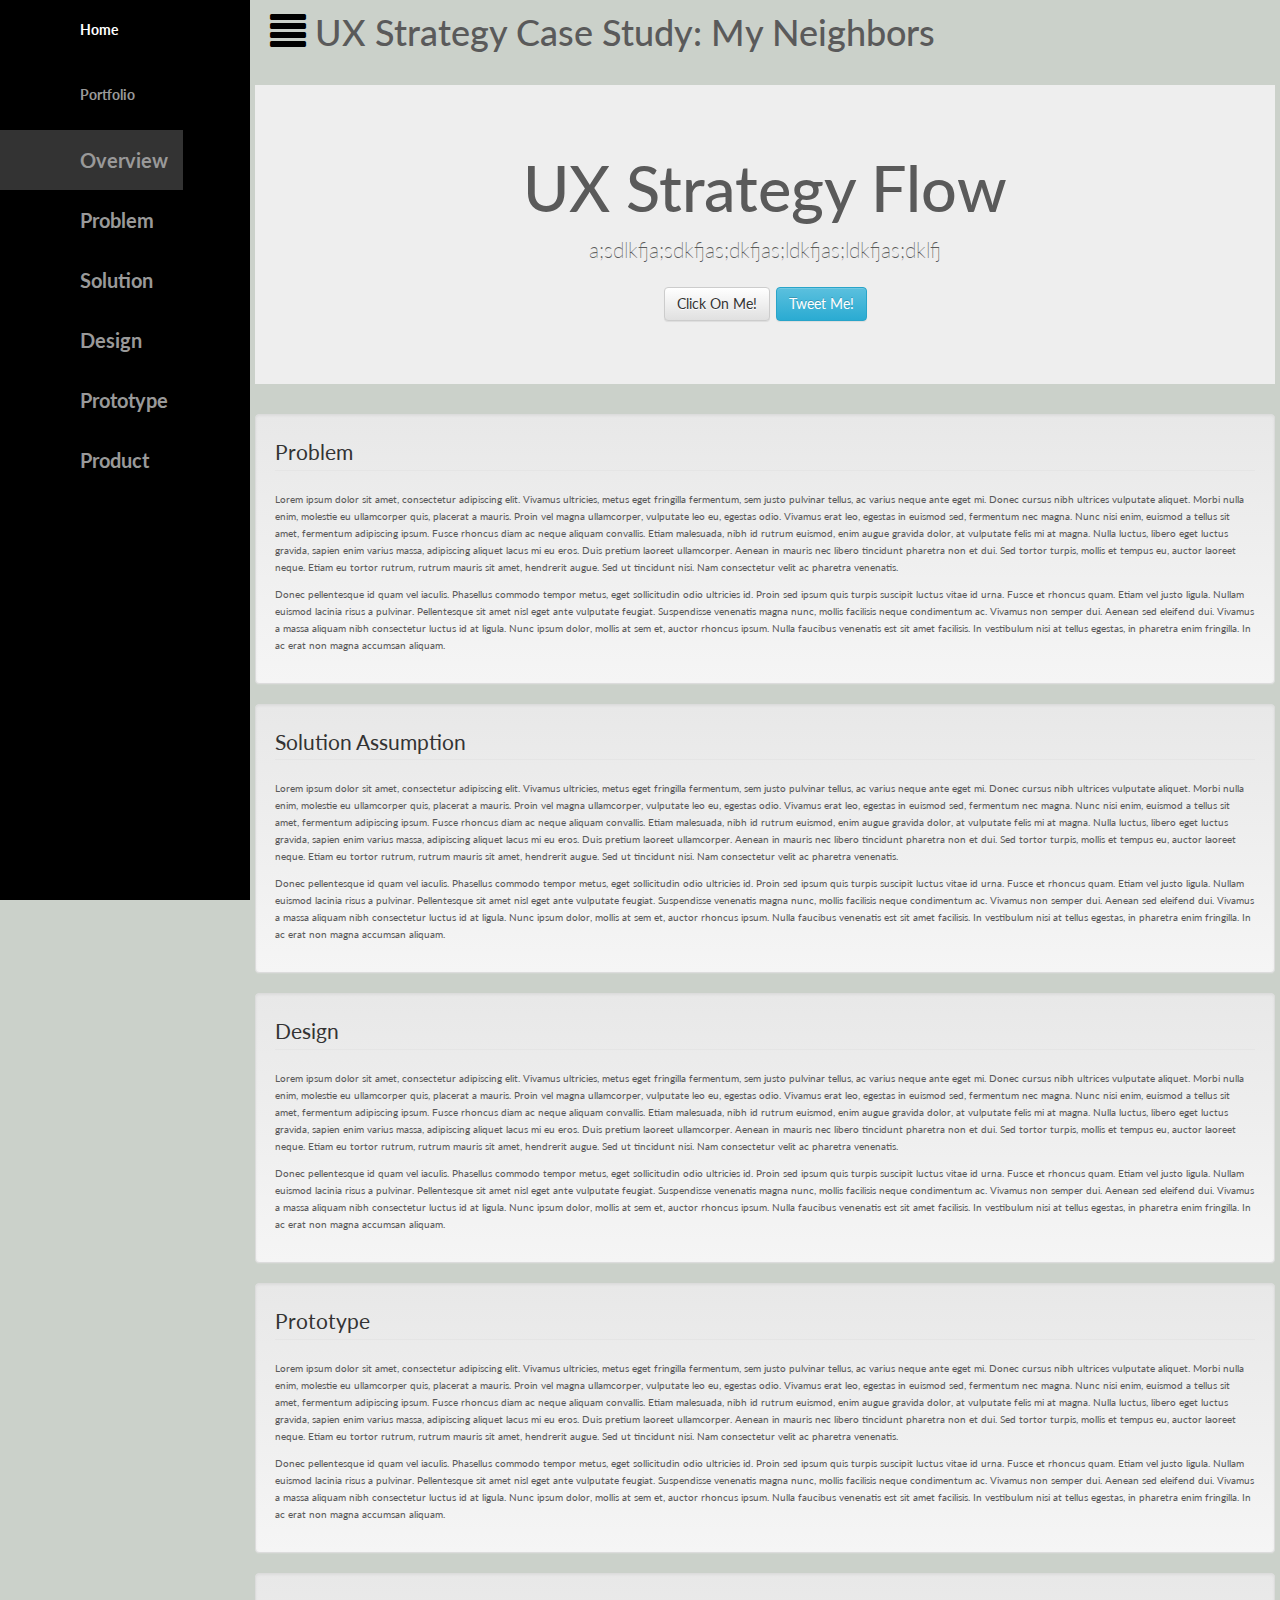
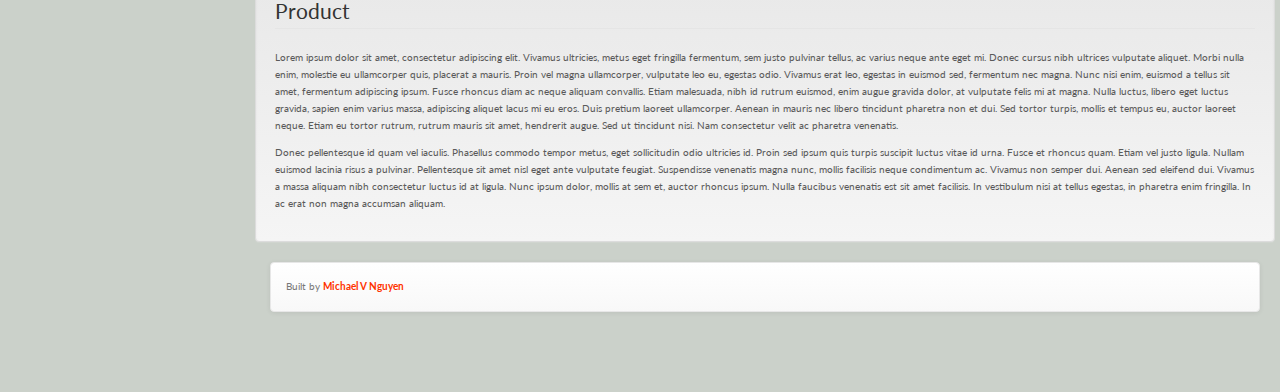
==== Portfolio/my-neighbors.html @ d1bbe3a5 "Add files via upload" ====
<!DOCTYPE html>
<html lang="en">
  <head>
    <meta charset="utf-8">
    <meta http-equiv="X-UA-Compatible" content="IE=edge">
    <meta name="viewport" content="width=device-width, initial-scale=1">
    <!-- The above 3 meta tags *must* come first in the head; any other head content must come *after* these tags -->
    <meta name="description" content="">
    <meta name="author" content="">
    <link rel="icon" href="../favicon.ico">


    <link rel="stylesheet" href="css/normalize.css">
   
    <link href='http://fonts.googleapis.com/css?family=Lato' rel='stylesheet' type='text/css'>

    <title>Portal to portfolio pieces</title>

    <!-- Bootstrap core CSS -->
    <link href="bootstrap-3.3.7-dist/css/bootstrap.min.css" rel="stylesheet">
    <link href="bootstrap-3.3.7-dist/css/bootstrap.css" rel="stylesheet">
    <link href="bootstrap-3.3.7-dist/css/bootstrap-theme.css" rel="stylesheet">


    <!-- Custom styles for this template -->
     <link href="css/style.css" rel="stylesheet">
    <link href="css/portfolio.css" rel="stylesheet">
    <link href="css/my-neighbors.css" rel="stylesheet">
  </head>


<!-- body -->

  <body>
   
    <div id="wrapper">

        <!-- Sidebar -->
        <div id="sidebar-wrapper">
            <nav id="spy">
                <ul class="sidebar-nav nav">
                    <li class="sidebar-brand">
                        <a href="index.html"><span class="fa fa-home solo">Home</span></a>
                    </li>
                    <li class="sidebar-brand">
                        <a href="portfolio.html"><span class="fa fa-home solo">Portfolio</span></a>
                    </li>
                    <li>
                        <a href="#overview" data-scroll>
                            <span class="fa fa-anchor solo">Overview</span>
                        </a>
                    </li>
                    <li>
                        <a href="#anch1" data-scroll>
                            <span class="fa fa-anchor solo">Problem</span>
                        </a>
                    </li>
                    <li>
                        <a href="#anch2" data-scroll>
                            <span class="fa fa-anchor solo">Solution</span>
                        </a>
                    </li>
                    <li>
                        <a href="#anch3" data-scroll>
                            <span class="fa fa-anchor solo">Design</span>
                        </a>
                    </li>
                    <li>
                        <a href="#anch4" data-scroll>
                            <span class="fa fa-anchor solo">Prototype</span>
                        </a>
                    </li>
                    <li>
                        <a href="#anch5" data-scroll>
                            <span class="fa fa-anchor solo">Product</span>
                        </a>
                    </li>
                </ul>
            </nav>
        </div>

        <!-- Page content -->
        <div id="page-content-wrapper">
            <div class="content-header">
                <h1 id="overview">
                    <a id="menu-toggle" href="#" class="glyphicon glyphicon-align-justify btn-menu toggle">
                        <i class="fa fa-bars"></i>
                    </a>
                    UX Strategy Case Study: My Neighbors
                </h1>
            </div>

            <div class="page-content inset" data-spy="scroll" data-target="#spy">
                <div class="row">
  
                        <div class="jumbotron text-center" >
                            <h1>UX Strategy Flow</h1>
                            <p>a;sdlkfja;sdkfjas;dkfjas;ldkfjas;ldkfjas;dklfj</p>
                            <p><a class="btn btn-default">Click On Me!</a>
                            <a class="btn btn-info">Tweet Me!</a></p>
                        </div>
    
                </div>
                <div class="row">
                    <div class="col-md-12 well">
                        <legend id="anch1">Problem</legend>
                        <p>Lorem ipsum dolor sit amet, consectetur adipiscing elit. Vivamus ultricies, metus eget fringilla fermentum, sem justo pulvinar tellus, ac varius neque ante eget mi. Donec cursus nibh ultrices vulputate aliquet. Morbi nulla enim, molestie eu ullamcorper quis, placerat a mauris. Proin vel magna ullamcorper, vulputate leo eu, egestas odio. Vivamus erat leo, egestas in euismod sed, fermentum nec magna. Nunc nisi enim, euismod a tellus sit amet, fermentum adipiscing ipsum. Fusce rhoncus diam ac neque aliquam convallis. Etiam malesuada, nibh id rutrum euismod, enim augue gravida dolor, at vulputate felis mi at magna. Nulla luctus, libero eget luctus gravida, sapien enim varius massa, adipiscing aliquet lacus mi eu eros. Duis pretium laoreet ullamcorper. Aenean in mauris nec libero tincidunt pharetra non et dui. Sed tortor turpis, mollis et tempus eu, auctor laoreet neque. Etiam eu tortor rutrum, rutrum mauris sit amet, hendrerit augue. Sed ut tincidunt nisi. Nam consectetur velit ac pharetra venenatis.</p>
                        <p>Donec pellentesque id quam vel iaculis. Phasellus commodo tempor metus, eget sollicitudin odio ultricies id. Proin sed ipsum quis turpis suscipit luctus vitae id urna. Fusce et rhoncus quam. Etiam vel justo ligula. Nullam euismod lacinia risus a pulvinar. Pellentesque sit amet nisl eget ante vulputate feugiat. Suspendisse venenatis magna nunc, mollis facilisis neque condimentum ac. Vivamus non semper dui. Aenean sed eleifend dui. Vivamus a massa aliquam nibh consectetur luctus id at ligula. Nunc ipsum dolor, mollis at sem et, auctor rhoncus ipsum. Nulla faucibus venenatis est sit amet facilisis. In vestibulum nisi at tellus egestas, in pharetra enim fringilla. In ac erat non magna accumsan aliquam.</p>
                    </div>
                    <div class="col-md-12 well">
                        <legend id="anch2">Solution Assumption</legend>
                        <p>Lorem ipsum dolor sit amet, consectetur adipiscing elit. Vivamus ultricies, metus eget fringilla fermentum, sem justo pulvinar tellus, ac varius neque ante eget mi. Donec cursus nibh ultrices vulputate aliquet. Morbi nulla enim, molestie eu ullamcorper quis, placerat a mauris. Proin vel magna ullamcorper, vulputate leo eu, egestas odio. Vivamus erat leo, egestas in euismod sed, fermentum nec magna. Nunc nisi enim, euismod a tellus sit amet, fermentum adipiscing ipsum. Fusce rhoncus diam ac neque aliquam convallis. Etiam malesuada, nibh id rutrum euismod, enim augue gravida dolor, at vulputate felis mi at magna. Nulla luctus, libero eget luctus gravida, sapien enim varius massa, adipiscing aliquet lacus mi eu eros. Duis pretium laoreet ullamcorper. Aenean in mauris nec libero tincidunt pharetra non et dui. Sed tortor turpis, mollis et tempus eu, auctor laoreet neque. Etiam eu tortor rutrum, rutrum mauris sit amet, hendrerit augue. Sed ut tincidunt nisi. Nam consectetur velit ac pharetra venenatis.</p>
                        <p>Donec pellentesque id quam vel iaculis. Phasellus commodo tempor metus, eget sollicitudin odio ultricies id. Proin sed ipsum quis turpis suscipit luctus vitae id urna. Fusce et rhoncus quam. Etiam vel justo ligula. Nullam euismod lacinia risus a pulvinar. Pellentesque sit amet nisl eget ante vulputate feugiat. Suspendisse venenatis magna nunc, mollis facilisis neque condimentum ac. Vivamus non semper dui. Aenean sed eleifend dui. Vivamus a massa aliquam nibh consectetur luctus id at ligula. Nunc ipsum dolor, mollis at sem et, auctor rhoncus ipsum. Nulla faucibus venenatis est sit amet facilisis. In vestibulum nisi at tellus egestas, in pharetra enim fringilla. In ac erat non magna accumsan aliquam.</p>
                    </div>
                    <div class="col-md-12 well">
                        <legend id="anch3">Design</legend>
                        <p>Lorem ipsum dolor sit amet, consectetur adipiscing elit. Vivamus ultricies, metus eget fringilla fermentum, sem justo pulvinar tellus, ac varius neque ante eget mi. Donec cursus nibh ultrices vulputate aliquet. Morbi nulla enim, molestie eu ullamcorper quis, placerat a mauris. Proin vel magna ullamcorper, vulputate leo eu, egestas odio. Vivamus erat leo, egestas in euismod sed, fermentum nec magna. Nunc nisi enim, euismod a tellus sit amet, fermentum adipiscing ipsum. Fusce rhoncus diam ac neque aliquam convallis. Etiam malesuada, nibh id rutrum euismod, enim augue gravida dolor, at vulputate felis mi at magna. Nulla luctus, libero eget luctus gravida, sapien enim varius massa, adipiscing aliquet lacus mi eu eros. Duis pretium laoreet ullamcorper. Aenean in mauris nec libero tincidunt pharetra non et dui. Sed tortor turpis, mollis et tempus eu, auctor laoreet neque. Etiam eu tortor rutrum, rutrum mauris sit amet, hendrerit augue. Sed ut tincidunt nisi. Nam consectetur velit ac pharetra venenatis.</p>
                        <p>Donec pellentesque id quam vel iaculis. Phasellus commodo tempor metus, eget sollicitudin odio ultricies id. Proin sed ipsum quis turpis suscipit luctus vitae id urna. Fusce et rhoncus quam. Etiam vel justo ligula. Nullam euismod lacinia risus a pulvinar. Pellentesque sit amet nisl eget ante vulputate feugiat. Suspendisse venenatis magna nunc, mollis facilisis neque condimentum ac. Vivamus non semper dui. Aenean sed eleifend dui. Vivamus a massa aliquam nibh consectetur luctus id at ligula. Nunc ipsum dolor, mollis at sem et, auctor rhoncus ipsum. Nulla faucibus venenatis est sit amet facilisis. In vestibulum nisi at tellus egestas, in pharetra enim fringilla. In ac erat non magna accumsan aliquam.</p>
                    </div>
                    <div class="col-md-12 well">
                        <legend id="anch4">Prototype</legend>
                        <p>Lorem ipsum dolor sit amet, consectetur adipiscing elit. Vivamus ultricies, metus eget fringilla fermentum, sem justo pulvinar tellus, ac varius neque ante eget mi. Donec cursus nibh ultrices vulputate aliquet. Morbi nulla enim, molestie eu ullamcorper quis, placerat a mauris. Proin vel magna ullamcorper, vulputate leo eu, egestas odio. Vivamus erat leo, egestas in euismod sed, fermentum nec magna. Nunc nisi enim, euismod a tellus sit amet, fermentum adipiscing ipsum. Fusce rhoncus diam ac neque aliquam convallis. Etiam malesuada, nibh id rutrum euismod, enim augue gravida dolor, at vulputate felis mi at magna. Nulla luctus, libero eget luctus gravida, sapien enim varius massa, adipiscing aliquet lacus mi eu eros. Duis pretium laoreet ullamcorper. Aenean in mauris nec libero tincidunt pharetra non et dui. Sed tortor turpis, mollis et tempus eu, auctor laoreet neque. Etiam eu tortor rutrum, rutrum mauris sit amet, hendrerit augue. Sed ut tincidunt nisi. Nam consectetur velit ac pharetra venenatis.</p>
                        <p>Donec pellentesque id quam vel iaculis. Phasellus commodo tempor metus, eget sollicitudin odio ultricies id. Proin sed ipsum quis turpis suscipit luctus vitae id urna. Fusce et rhoncus quam. Etiam vel justo ligula. Nullam euismod lacinia risus a pulvinar. Pellentesque sit amet nisl eget ante vulputate feugiat. Suspendisse venenatis magna nunc, mollis facilisis neque condimentum ac. Vivamus non semper dui. Aenean sed eleifend dui. Vivamus a massa aliquam nibh consectetur luctus id at ligula. Nunc ipsum dolor, mollis at sem et, auctor rhoncus ipsum. Nulla faucibus venenatis est sit amet facilisis. In vestibulum nisi at tellus egestas, in pharetra enim fringilla. In ac erat non magna accumsan aliquam.</p>
                    </div>
                    <div class="col-md-12 well">
                        <legend id="anch5">Product</legend>
                        <p>Lorem ipsum dolor sit amet, consectetur adipiscing elit. Vivamus ultricies, metus eget fringilla fermentum, sem justo pulvinar tellus, ac varius neque ante eget mi. Donec cursus nibh ultrices vulputate aliquet. Morbi nulla enim, molestie eu ullamcorper quis, placerat a mauris. Proin vel magna ullamcorper, vulputate leo eu, egestas odio. Vivamus erat leo, egestas in euismod sed, fermentum nec magna. Nunc nisi enim, euismod a tellus sit amet, fermentum adipiscing ipsum. Fusce rhoncus diam ac neque aliquam convallis. Etiam malesuada, nibh id rutrum euismod, enim augue gravida dolor, at vulputate felis mi at magna. Nulla luctus, libero eget luctus gravida, sapien enim varius massa, adipiscing aliquet lacus mi eu eros. Duis pretium laoreet ullamcorper. Aenean in mauris nec libero tincidunt pharetra non et dui. Sed tortor turpis, mollis et tempus eu, auctor laoreet neque. Etiam eu tortor rutrum, rutrum mauris sit amet, hendrerit augue. Sed ut tincidunt nisi. Nam consectetur velit ac pharetra venenatis.</p>
                        <p>Donec pellentesque id quam vel iaculis. Phasellus commodo tempor metus, eget sollicitudin odio ultricies id. Proin sed ipsum quis turpis suscipit luctus vitae id urna. Fusce et rhoncus quam. Etiam vel justo ligula. Nullam euismod lacinia risus a pulvinar. Pellentesque sit amet nisl eget ante vulputate feugiat. Suspendisse venenatis magna nunc, mollis facilisis neque condimentum ac. Vivamus non semper dui. Aenean sed eleifend dui. Vivamus a massa aliquam nibh consectetur luctus id at ligula. Nunc ipsum dolor, mollis at sem et, auctor rhoncus ipsum. Nulla faucibus venenatis est sit amet facilisis. In vestibulum nisi at tellus egestas, in pharetra enim fringilla. In ac erat non magna accumsan aliquam.</p>   
                    </div>
                </div>

                <div class="navbar navbar-default navbar-static-bottom">
                    <p class="navbar-text pull-left">
                        Built by <a href="http://mvnguyen.com" target="_blank">Michael V Nguyen</a>
                    </p>
                </div>
            </div>

        </div>

    </div>

       <!-- Bootstrap core JavaScript
    ================================================== -->
    <!-- Placed at the end of the document so the pages load faster -->
    <script src="https://ajax.googleapis.com/ajax/libs/jquery/1.12.4/jquery.min.js"></script>
    <script>window.jQuery || document.write('<script src="bootstrap-3.3.7/docs/assets/js/vendor/jquery.min.js"><\/script>')</script>
    <script src="bootstrap-3.3.7-dist/js/bootstrap.min.js"></script>
    <script src="bootstrap-3.3.7-dist/js/my-neighbors.js"></script>
    
  </body>
</html>
---- Portfolio/css/style.css ----
/* 
Project Name: Cornelia's Portfolio
Author: Cornelia Mrose 
File name: style.css
*/


/*----------------------------------------------------------------------------- 
01=BASE   
-----------------------------------------------------------------------------*/

/* Box Model Hack */
* {
     -moz-box-sizing: border-box; /* Firexfox */
     -webkit-box-sizing: border-box; /* Safari/Chrome/iOS/Android */
     box-sizing: border-box; /* IE */
}

.clear {
	clear: both;
}

body {
	/* background: url('../images/cornelia.jpg'); */
	background-color: #b2bab3;
	background-color: #cbd1ca;
	font-family: 'Lato', sans-serif;
	line-height: 1.7; /* line-height is unit-less */
	font-size: 100%;
}

a {
	color: #ff3300;
	text-decoration: none;
	font-weight: bold;
}



/*----------------------------------------------------------------------------- 
02=LAYOUT  
-----------------------------------------------------------------------------*/

.sidebar {
	width: 340px;
	float: left;
	background: #FFF;
	padding: 25px;
	border-left: 3px solid #BBB;
	border-bottom: 3px solid #BBB;
}
	.sidebar img {
		border-radius: 300px;
	}

/*----------------------------------------------------------------------------- 
03=MAIN  
-----------------------------------------------------------------------------*/

.float {
	float: left;
}

img {
    max-width: 100%;
    /*height: auto; */
}

.summary {
	margin-left: 600px;
}

.headline {
	text-align: center;
	font-size: 24px;
	color: #4d4e4f;
	margin-bottom: 24px;
	margin-top: 24px;
}

.pullquote {
	margin: auto;
	text-align: left;
	margin-left: 650px;
	padding-right: 60px;
	padding-bottom: 24px;
}

.sunfish {
	margin-right: 60px;
	margin-top: 0px;
	border-style: solid;
	border-width: 1px;
	border-color: grey;
}

.sunfish-desc {
	
    text-align: center;
    font-size: 12px;
}

.purple-monster {
    display: block;
    margin-left: auto;
    margin-right: auto;
    padding-top: 150px;
}

.announcement {
	font-size: 48px;
	text-align: center;
	font-family: 'Shadows Into Light', cursive;
}


/*----------------------------------------------------------------------------- 
04=NAV 
-----------------------------------------------------------------------------*/

.nav-top-container {
	background: #dce5dd;
	border: 1px solid transparent;  /* to get rid of space above header */
	border-bottom-style: solid;
	border-bottom-width: 1px;
	border-bottom-color: grey;
}

.nav-bottom-container {
	background: #dce5dd;
	border: 1px solid transparent;  /* to get rid of space above footer - doesn't work! */
	border-bottom-style: solid;
	border-bottom-width: 1px;
	border-bottom-color: grey;
	border-top-style-style: solid;
	border-top-width-width: 1px;
	border-top-color: grey;
}

nav ul {
	padding-left: 0;
}

nav ul li {
	float: left;
	list-style: none;
	font-size: 20px;
}

nav ul li a {
	color: #7ba4e5;
	padding-top: 16px;
	padding-right: 16px;
	padding-left: 50px;
	display: block;
}

nav ul li a.home {
	color: #c90808;
}

nav ul li a.home:hover {
	color: #c90808;
	transition: color 0.3s ease-in;
}

nav ul li a.twitter-icon {
	color: #1b8e24;
	padding-top: 16px;
	padding-left: 10px;
	display: block;
}

nav ul li a:hover {
	color: #4d4e4f;
	transition: color 0.3s ease-in;
}


.float-right {
	float: right;
}

a.cornelia-link {
	color: #7ba4e5;
	font-size: 24px;
	padding-right: 50px;
}

.cornelia {
	border-style: solid;
	border-width: 1px;
	border-color: grey;
}

nav ul li a.cornelia-link:hover {
	color: #4d4e4f;
	transition: color 0.3s ease-in;
}

section.float-right {
	float: right;
}

footer {
	text-align: center;
	font-size: 14px;
}
---- Portfolio/css/portfolio.css ----
/* 
Project Name: Cornelia's Portfolio
Author: Cornelia Mrose 
File name: portfolio.css
*/


/*----------------------------------------------------------------------------- 
01=BASE   
-----------------------------------------------------------------------------*/

/* Box Model Hack */
/* * {
     -moz-box-sizing: border-box; /* Firexfox */
/*     -webkit-box-sizing: border-box; /* Safari/Chrome/iOS/Android */
/*     box-sizing: border-box; /* IE */
/*} 


.float-right {
	float: right;
}

.clear {
	clear: both;
}

body {
	/* background: url('../images/cornelia.jpg'); */
/*	background-color: #b2bab3;
	background-color: #cbd1ca;
	font-family: 'Lato', sans-serif;
	line-height: 1.7; /* line-height is unit-less */
/*	font-size: 100%;
}

a {
	color: #ff3300;
	text-decoration: none;
	font-weight: bold;
}

/*----------------------------------------------------------------------------- 
03=MAIN  
-----------------------------------------------------------------------------*/

/*.float {
	float: left;
}

.purple-monster {
    display: block;
    margin-left: auto;
    margin-right: auto;
    padding-top: 150px;
}

.announcement {
	font-size: 48px;
	text-align: center;
	font-family: 'Shadows Into Light', cursive;
}


/*----------------------------------------------------------------------------- 
04=NAV 
-----------------------------------------------------------------------------*/

/*.nav-top-container {
	background: #dce5dd;
	border: 1px solid transparent;  /* to get rid of space above header */
/*	border-bottom-style: solid;
	border-bottom-width: 1px;
	border-bottom-color: grey;
}

.nav-bottom-container {
	background: #dce5dd;
	border: 1px solid transparent;  /* to get rid of space above footer - doesn't work! */
/*	border-bottom-style: solid;
	border-bottom-width: 1px;
	border-bottom-color: grey;
	border-top-style-style: solid;
	border-top-width-width: 1px;
	border-top-color: grey;
}

nav ul {
	padding-left: 0;
}

nav ul li {
	float: left;
	list-style: none;
	font-size: 20px;
}

nav ul li a {
	color: #7ba4e5;
	padding-top: 16px;
	padding-right: 16px;
	padding-left: 50px;
	display: block;
}

nav ul li a.portfolio {
	color: #c90808;
}

nav ul li a.portfolio:hover {
	color: #c90808;
	transition: color 0.3s ease-in;
}

nav ul li a.twitter-icon {
	color: #1b8e24;
	padding-top: 16px;
	padding-left: 10px;
	display: block;
}

nav ul li a:hover {
	color: #4d4e4f;
	transition: color 0.3s ease-in;
}

a.cornelia-link {
	color: #7ba4e5;
	font-size: 24px;
	padding-right: 50px;
}

.cornelia {
	border-style: solid;
	border-width: 1px;
	border-color: grey;
}

nav ul li a.cornelia-link:hover {
	color: #4d4e4f;
	transition: color 0.3s ease-in;
}


/* GLOBAL STYLES
-------------------------------------------------- */
/* Padding below the footer and lighter body text */

body {
  padding-bottom: 40px;
  color: #5a5a5a;
}


/* CUSTOMIZE THE NAVBAR
-------------------------------------------------- */

/* Special class on .container surrounding .navbar, used for positioning it into place. */
.navbar-wrapper {
  position: absolute;
  top: 0;
  right: 0;
  left: 0;
  z-index: 20;
}

/* Flip around the padding for proper display in narrow viewports */
.navbar-wrapper > .container {
  padding-right: 0;
  padding-left: 0;
}
.navbar-wrapper .navbar {
  padding-right: 15px;
  padding-left: 15px;
}
.navbar-wrapper .navbar .container {
  width: auto;
}


/* CUSTOMIZE THE CAROUSEL
-------------------------------------------------- */

/* Carousel base class */
.carousel {
  height: 500px;
  margin-bottom: 60px;
}
/* Since positioning the image, we need to help out the caption */
.carousel-caption {
  z-index: 10;
  color: black;
}

.supermarket-subtitle {
  z-index: 10;
  color: white;
}

/* Declare heights because of positioning of img element */
.carousel .item {
  height: 500px;
  background-color: #777;
}
/*.carousel-inner > .item > img {
  position: absolute;
  top: 0;
  left: 0;
  min-width: 100%;
  height: 500px;
} */


/* MARKETING CONTENT
-------------------------------------------------- */

/* Center align the text within the three columns below the carousel */
.marketing .col-lg-4 {
  margin-bottom: 20px;
  text-align: center;
}
.marketing h2 {
  font-weight: normal;
}
.marketing .col-lg-4 p {
  margin-right: 10px;
  margin-left: 10px;
}


/* Featurettes
------------------------- */

.featurette-divider {
  margin: 80px 0; /* Space out the Bootstrap <hr> more */
}

/* Thin out the marketing headings */
.featurette-heading {
  font-weight: 300;
  line-height: 1;
  letter-spacing: -1px;
}


/* RESPONSIVE CSS
-------------------------------------------------- */

@media (min-width: 768px) {
  /* Navbar positioning foo */
  .navbar-wrapper {
    margin-top: 20px;
  }
  .navbar-wrapper .container {
    padding-right: 15px;
    padding-left: 15px;
  }
  .navbar-wrapper .navbar {
    padding-right: 0;
    padding-left: 0;
  }

  /* The navbar becomes detached from the top, so we round the corners */
  .navbar-wrapper .navbar {
    border-radius: 4px;
  }

  /* Bump up size of carousel content */
  .carousel-caption p {
    margin-bottom: 20px;
    font-size: 21px;
    line-height: 1.4;
  }

  .featurette-heading {
    font-size: 50px;
  }
}

@media (min-width: 992px) {
  .featurette-heading {
    margin-top: 120px;
  }
}
---- Portfolio/css/my-neighbors.css ----
#wrapper {
  padding-left: 250px;
  transition: all 0.4s ease 0s;
}

#sidebar-wrapper {
  margin-left: -250px;
  left: 250px;
  width: 250px;
  background: #000;
  position: fixed;
  height: 100%;
  overflow-y: auto;
  z-index: 1000;
  transition: all 0.4s ease 0s;
}

#wrapper.active {
  padding-left: 0;
}

#wrapper.active #sidebar-wrapper {
  left: 0;
}

#page-content-wrapper {
  width: 100%;
}



.sidebar-nav {
  position: absolute;
  top: 0;
  width: 250px;
  list-style: none;
  margin: 0;
  padding: 0;
}

.sidebar-nav li {
  line-height: 40px;
  text-indent: 20px;
}

.sidebar-nav li a {
  color: #999999;
  display: block;
  text-decoration: none;
  padding-left: 60px;
}

.sidebar-nav li a span:before {
  position: absolute;
  left: 0;
  color: #41484c;
  text-align: center;
  width: 20px;
  line-height: 18px;
}

.sidebar-nav li a:hover,
.sidebar-nav li.active {
  color: #fff;
  background: rgba(255,255,255,0.2);
  text-decoration: none;
}

.sidebar-nav li a:active,
.sidebar-nav li a:focus {
  text-decoration: none;
}

.sidebar-nav > .sidebar-brand {
  height: 65px;
  line-height: 40px;
  font-size: 14px;
}

.sidebar-nav > .sidebar-brand a {
  color: #999999;
}

.sidebar-nav > .sidebar-brand a:hover {
  color: #fff;
  background: none;
}



.content-header {
  height: 65px;
  line-height: 65px;
}

.content-header h1 {
  margin: 0;
  margin-left: 20px;
  line-height: 65px;
  display: inline-block;
}

#menu-toggle {
    text-decoration: none;
}

.btn-menu {
  color: #000;
} 

.inset {
  padding: 20px;
}

@media (max-width:767px) {

#wrapper {
  padding-left: 0;
}

#sidebar-wrapper {
  left: 0;
}

#wrapper.active {
  position: relative;
  left: 250px;
}

#wrapper.active #sidebar-wrapper {
  left: 250px;
  width: 250px;
  transition: all 0.4s ease 0s;
}

#menu-toggle {
  display: inline-block;
}

.inset {
  padding: 15px;
}

}
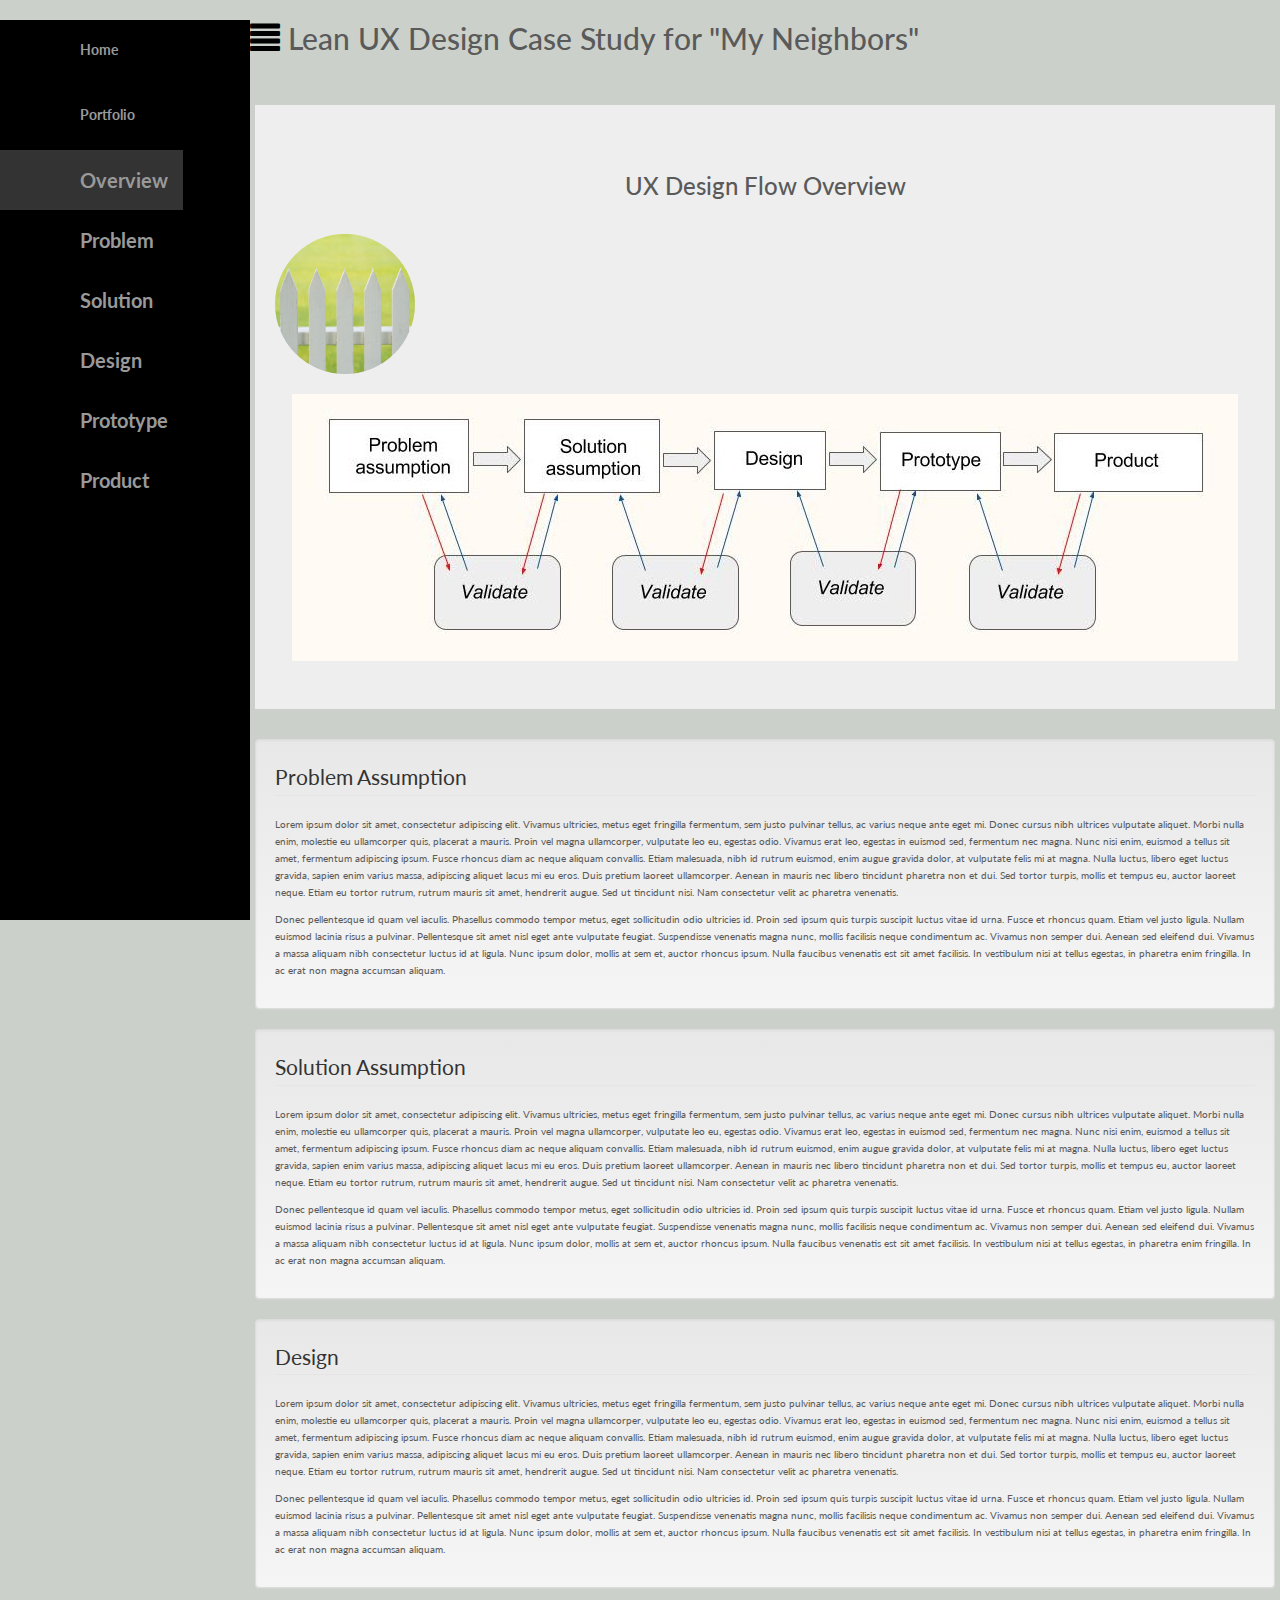
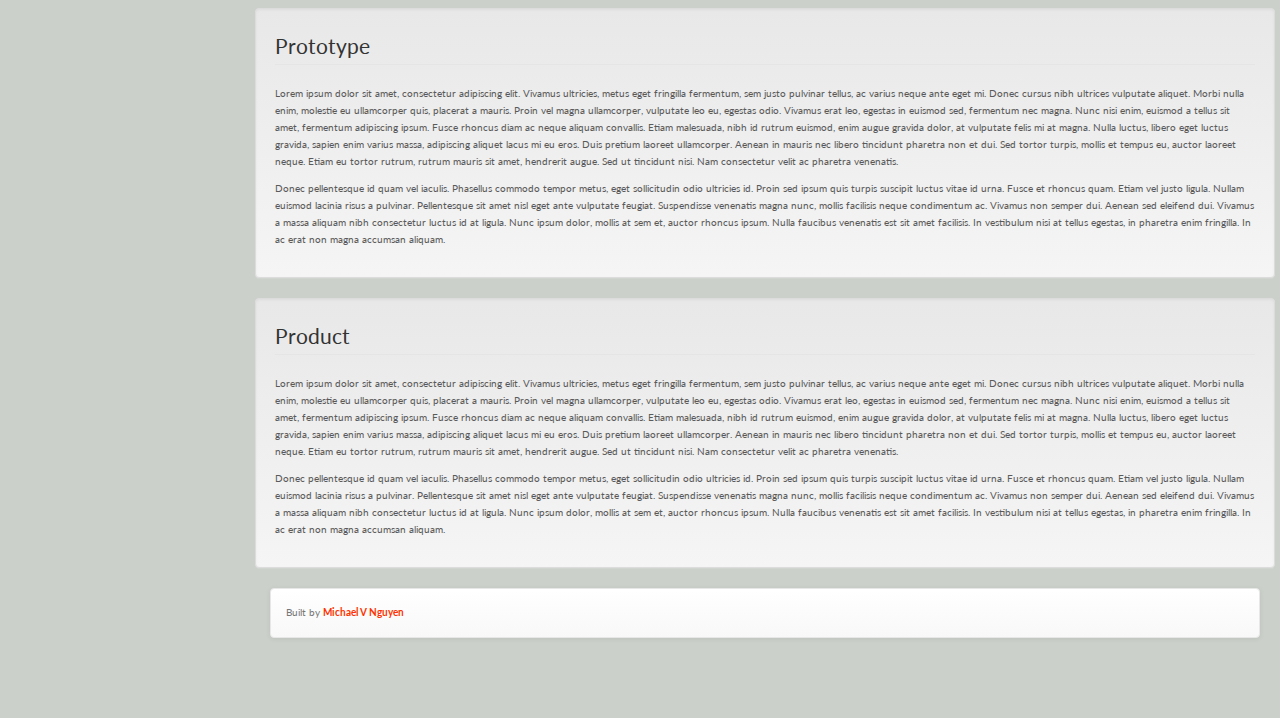
==== commit 783bf198: "Add files via upload" ====
--- a/Portfolio/my-neighbors.html
+++ b/Portfolio/my-neighbors.html
@@ -15,7 +15,7 @@
    
     <link href='http://fonts.googleapis.com/css?family=Lato' rel='stylesheet' type='text/css'>
 
-    <title>Portal to portfolio pieces</title>
+    <title>Portal to My Neighbors app</title>
 
     <!-- Bootstrap core CSS -->
     <link href="bootstrap-3.3.7-dist/css/bootstrap.min.css" rel="stylesheet">
@@ -83,28 +83,34 @@
         <!-- Page content -->
         <div id="page-content-wrapper">
             <div class="content-header">
-                <h1 id="overview">
+                <h2 id="overview">
                     <a id="menu-toggle" href="#" class="glyphicon glyphicon-align-justify btn-menu toggle">
                         <i class="fa fa-bars"></i>
                     </a>
-                    UX Strategy Case Study: My Neighbors
-                </h1>
+                    Lean UX Design Case Study for "My Neighbors"
+                </h2>
             </div>
 
             <div class="page-content inset" data-spy="scroll" data-target="#spy">
                 <div class="row">
   
                         <div class="jumbotron text-center" >
-                            <h1>UX Strategy Flow</h1>
-                            <p>a;sdlkfja;sdkfjas;dkfjas;ldkfjas;ldkfjas;dklfj</p>
-                            <p><a class="btn btn-default">Click On Me!</a>
-                            <a class="btn btn-info">Tweet Me!</a></p>
+                            <h3>UX Design Flow Overview</h3>
+                            <p></p>
+                            <img class="img-circle float-left" src="images/fence.jpg" alt="My Neighbors image" width="140" height="140">
+                            
+                            <img src="images/UX-design-flow.jpg" alt="UX Design Flow">
+                            
+
+                        </div>
+
+                        <div class="clearfix">
                         </div>
     
                 </div>
                 <div class="row">
                     <div class="col-md-12 well">
-                        <legend id="anch1">Problem</legend>
+                        <legend id="anch1">Problem Assumption</legend>
                         <p>Lorem ipsum dolor sit amet, consectetur adipiscing elit. Vivamus ultricies, metus eget fringilla fermentum, sem justo pulvinar tellus, ac varius neque ante eget mi. Donec cursus nibh ultrices vulputate aliquet. Morbi nulla enim, molestie eu ullamcorper quis, placerat a mauris. Proin vel magna ullamcorper, vulputate leo eu, egestas odio. Vivamus erat leo, egestas in euismod sed, fermentum nec magna. Nunc nisi enim, euismod a tellus sit amet, fermentum adipiscing ipsum. Fusce rhoncus diam ac neque aliquam convallis. Etiam malesuada, nibh id rutrum euismod, enim augue gravida dolor, at vulputate felis mi at magna. Nulla luctus, libero eget luctus gravida, sapien enim varius massa, adipiscing aliquet lacus mi eu eros. Duis pretium laoreet ullamcorper. Aenean in mauris nec libero tincidunt pharetra non et dui. Sed tortor turpis, mollis et tempus eu, auctor laoreet neque. Etiam eu tortor rutrum, rutrum mauris sit amet, hendrerit augue. Sed ut tincidunt nisi. Nam consectetur velit ac pharetra venenatis.</p>
                         <p>Donec pellentesque id quam vel iaculis. Phasellus commodo tempor metus, eget sollicitudin odio ultricies id. Proin sed ipsum quis turpis suscipit luctus vitae id urna. Fusce et rhoncus quam. Etiam vel justo ligula. Nullam euismod lacinia risus a pulvinar. Pellentesque sit amet nisl eget ante vulputate feugiat. Suspendisse venenatis magna nunc, mollis facilisis neque condimentum ac. Vivamus non semper dui. Aenean sed eleifend dui. Vivamus a massa aliquam nibh consectetur luctus id at ligula. Nunc ipsum dolor, mollis at sem et, auctor rhoncus ipsum. Nulla faucibus venenatis est sit amet facilisis. In vestibulum nisi at tellus egestas, in pharetra enim fringilla. In ac erat non magna accumsan aliquam.</p>
                     </div>
--- a/Portfolio/css/my-neighbors.css
+++ b/Portfolio/css/my-neighbors.css
@@ -142,3 +142,13 @@
 }
 
 }
+
+/* additions by Cornelia  */
+img.float-left {
+  float: left;
+  margin: 20px;
+}
+
+.clearfix {
+  overflow: auto;
+}